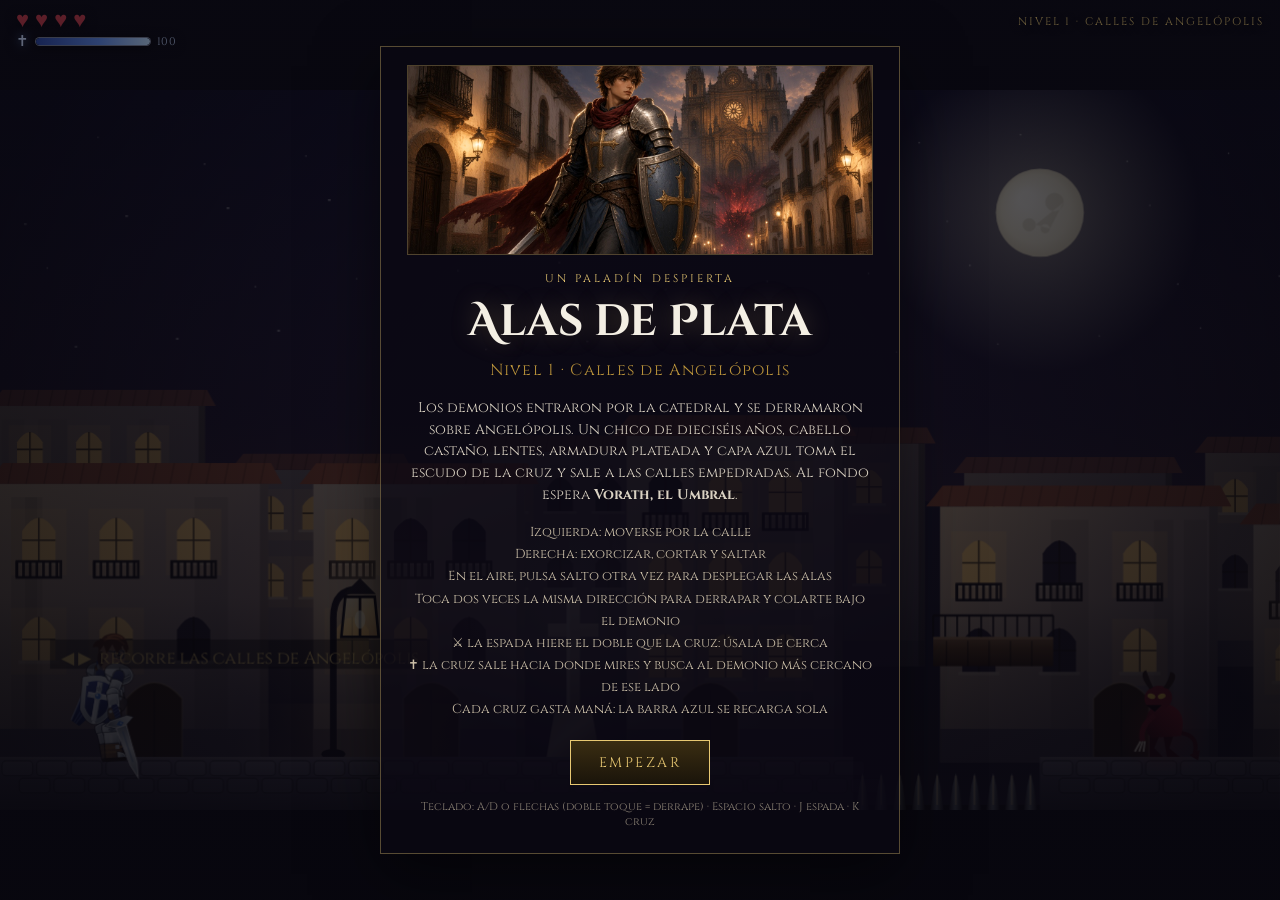
==== index.html @ fd9410d7 "Juego 2D Angelopolis: nivel 1, heroe con rig articulado, exorcismo y jefe" ====
<!DOCTYPE html>
<html lang="es">
<head>
  <meta charset="UTF-8" />
  <meta name="viewport" content="width=device-width, initial-scale=1, maximum-scale=1, user-scalable=no, viewport-fit=cover" />
  <meta name="apple-mobile-web-app-capable" content="yes" />
  <meta name="mobile-web-app-capable" content="yes" />
  <meta name="theme-color" content="#07060d" />
  <title>Alas de Plata — Angelópolis</title>
  <link rel="preconnect" href="https://fonts.googleapis.com" />
  <link rel="preconnect" href="https://fonts.gstatic.com" crossorigin />
  <link href="https://fonts.googleapis.com/css2?family=Cinzel:wght@500;700&family=Cinzel+Decorative:wght@700&display=swap" rel="stylesheet" />
  <link rel="stylesheet" href="css/style.css" />
</head>
<body>
  <div id="app">
    <canvas id="game" width="960" height="540" aria-label="Juego de plataformas Alas de Plata"></canvas>

    <div id="hud" hidden>
      <div class="gauges">
        <div id="hearts" aria-label="Vida"></div>
        <div id="mana" aria-label="Maná de fe">
          <span class="mana-sigil">✝</span>
          <div class="mana-track"><div class="mana-fill" id="mana-fill"></div></div>
          <span class="mana-value" id="mana-value">100</span>
        </div>
      </div>
      <div id="level-tag">Nivel 1 · Calles de Angelópolis</div>
    </div>

    <div id="touch" hidden>
      <div class="cluster left">
        <button type="button" class="btn move" data-action="left" aria-label="Izquierda">◀</button>
        <button type="button" class="btn move" data-action="right" aria-label="Derecha">▶</button>
      </div>
      <div class="cluster right">
        <div class="stack">
          <button type="button" class="btn cross" id="btn-cross" data-action="cross" aria-label="Lanzar cruz y exorcizar">✝<span>exorcizar</span></button>
          <button type="button" class="btn attack" data-action="attack" aria-label="Atacar">⚔</button>
        </div>
        <button type="button" class="btn jump" data-action="jump" aria-label="Saltar">▲<span>salto</span></button>
      </div>
    </div>

    <div id="overlay" class="overlay">
      <div class="panel" id="panel-start">
        <img class="keyart" src="assets/angelopolis-keyart.png" alt="Joven paladín de armadura plateada con escudo de cruz en las calles de Angelópolis" />
        <p class="kicker">Un paladín despierta</p>
        <h1>Alas de Plata</h1>
        <p class="subtitle">Nivel 1 · Calles de Angelópolis</p>
        <p class="story">
          Los demonios entraron por la catedral y se derramaron sobre Angelópolis.
          Un chico de dieciséis años, cabello castaño, lentes, armadura plateada
          y capa azul toma el escudo de la cruz y sale a las calles empedradas.
          Al fondo espera
          <strong>Vorath, el Umbral</strong>.
        </p>
        <ul class="hints">
          <li>Izquierda: moverse por la calle</li>
          <li>Derecha: exorcizar, cortar y saltar</li>
          <li>En el aire, pulsa salto otra vez para desplegar las alas</li>
          <li>Toca dos veces la misma dirección para derrapar y colarte bajo el demonio</li>
          <li>⚔ la espada hiere el doble que la cruz: úsala de cerca</li>
          <li>✝ la cruz sale hacia donde mires y busca al demonio más cercano de ese lado</li>
          <li>Cada cruz gasta maná: la barra azul se recarga sola</li>
        </ul>
        <button type="button" class="cta" id="btn-start">Empezar</button>
        <p class="fine">Teclado: A/D o flechas (doble toque = derrape) · Espacio salto · J espada · K cruz</p>
      </div>

      <div class="panel" id="panel-dead" hidden>
        <h2>Caíste</h2>
        <p class="story">Las campanas callan y la calle reclama otra alma. Levántate, paladín.</p>
        <button type="button" class="cta" id="btn-retry">Reintentar</button>
      </div>

      <div class="panel" id="panel-win" hidden>
        <p class="kicker">Catedral purificada</p>
        <h2>Vorath ha caído</h2>
        <p class="story">
          La cruz selló el umbral y Angelópolis vuelve a respirar. Las alas se
          pliegan… pero otros barrios aún gritan.
        </p>
        <p class="score" id="win-stats"></p>
        <button type="button" class="cta" id="btn-again">Jugar de nuevo</button>
      </div>
    </div>
  </div>
  <script src="js/game.js"></script>
</body>
</html>
---- css/style.css ----
:root {
  --bg: #07060d;
  --gold: #e8c872;
  --gold-dim: #b9923a;
  --ivory: #f4efe4;
  --blood: #c43c4a;
  --glass: rgba(10, 8, 18, 0.72);
}

* {
  box-sizing: border-box;
  -webkit-tap-highlight-color: transparent;
  user-select: none;
}

html, body {
  margin: 0;
  padding: 0;
  width: 100%;
  height: 100%;
  overflow: hidden;
  background: var(--bg);
  font-family: Cinzel, Palatino, "Times New Roman", serif;
  color: var(--ivory);
  touch-action: none;
}

#app {
  position: relative;
  width: 100%;
  height: 100%;
  display: grid;
  place-items: center;
  background: radial-gradient(ellipse at center, #141022 0%, #07060d 70%);
}

#game {
  display: block;
  width: 100%;
  height: 100%;
  object-fit: contain;
  background: #0b0a14;
}

#hud {
  position: absolute;
  top: 0;
  left: 0;
  right: 0;
  display: flex;
  justify-content: space-between;
  align-items: flex-start;
  padding: max(10px, env(safe-area-inset-top)) 16px 0;
  pointer-events: none;
  z-index: 3;
}

.gauges {
  display: flex;
  flex-direction: column;
  gap: 2px;
}

#hearts,
#mana {
  display: flex;
  gap: 6px;
  align-items: center;
  filter: drop-shadow(0 2px 6px rgba(0, 0, 0, 0.7));
}

.mana-sigil {
  font-size: 15px;
  line-height: 1;
  color: #cfe0ff;
  text-shadow: 0 0 10px rgba(120, 170, 255, 0.7);
}

.mana-track {
  width: 116px;
  height: 9px;
  border: 1px solid rgba(214, 226, 255, 0.55);
  border-radius: 5px;
  background: rgba(10, 16, 34, 0.75);
  overflow: hidden;
  box-shadow: inset 0 0 6px rgba(0, 0, 0, 0.8);
}

.mana-fill {
  height: 100%;
  width: 100%;
  border-radius: 4px;
  background: linear-gradient(90deg, #2c4aa8, #5f8ef0 55%, #bfe0ff);
  box-shadow: 0 0 8px rgba(120, 170, 255, 0.7);
  transition: width 0.08s linear;
}

.mana-value {
  font-size: 11px;
  letter-spacing: 0.04em;
  color: #b9cdf2;
  min-width: 22px;
}

.heart {
  width: auto;
  height: auto;
  font-size: 22px;
  line-height: 1;
  color: var(--blood);
  clip-path: none;
  background: none;
}

.heart.empty {
  color: #3a2430;
  background: none;
  opacity: 0.75;
}

#level-tag {
  font-size: 11px;
  letter-spacing: 0.18em;
  text-transform: uppercase;
  color: var(--gold);
  text-shadow: 0 2px 8px #000;
  padding-top: 4px;
}

#touch {
  position: absolute;
  inset: 0;
  z-index: 4;
  pointer-events: none;
}

.cluster {
  position: absolute;
  bottom: max(18px, env(safe-area-inset-bottom));
  display: flex;
  gap: 14px;
  pointer-events: none;
}

.cluster.left {
  left: max(14px, env(safe-area-inset-left));
}

.cluster.right {
  right: max(14px, env(safe-area-inset-right));
  align-items: flex-end;
}

.stack {
  display: flex;
  flex-direction: column;
  gap: 12px;
  align-items: center;
}

.btn {
  pointer-events: auto;
  width: 76px;
  height: 76px;
  border-radius: 50%;
  border: 2px solid rgba(232, 200, 114, 0.55);
  background: radial-gradient(circle at 35% 30%, rgba(80, 70, 110, 0.55), rgba(12, 10, 22, 0.72));
  color: var(--ivory);
  font-size: 28px;
  display: grid;
  place-items: center;
  box-shadow: 0 8px 20px rgba(0, 0, 0, 0.45), inset 0 1px 0 rgba(255, 255, 255, 0.12);
  backdrop-filter: blur(6px);
  cursor: pointer;
}

.btn.jump {
  width: 92px;
  height: 92px;
  font-size: 30px;
  border-color: rgba(232, 200, 114, 0.85);
  background: radial-gradient(circle at 35% 30%, rgba(120, 96, 40, 0.55), rgba(20, 14, 8, 0.78));
}

.btn.jump span {
  display: block;
  font-size: 9px;
  letter-spacing: 0.16em;
  text-transform: uppercase;
  margin-top: -6px;
}

.btn.attack {
  width: 70px;
  height: 70px;
}

.btn.cross {
  width: 70px;
  height: 70px;
  font-size: 26px;
  color: #ffeeb8;
  border-color: rgba(255, 238, 184, 0.8);
  background: radial-gradient(circle at 35% 30%, rgba(255, 226, 150, 0.35), rgba(30, 22, 12, 0.8));
  box-shadow: 0 8px 20px rgba(0, 0, 0, 0.45), 0 0 18px rgba(255, 224, 150, 0.25);
}

.btn.cross.no-mana {
  opacity: 0.4;
  border-color: rgba(160, 160, 160, 0.5);
  box-shadow: none;
}

.btn.cross span {
  display: block;
  font-size: 8px;
  letter-spacing: 0.14em;
  text-transform: uppercase;
  margin-top: -4px;
  color: #e8d9a8;
}

.btn:active,
.btn.is-down {
  transform: scale(0.94);
  background: radial-gradient(circle at 35% 30%, rgba(232, 200, 114, 0.4), rgba(40, 28, 10, 0.8));
}

.overlay {
  position: absolute;
  inset: 0;
  z-index: 6;
  display: grid;
  place-items: center;
  background: linear-gradient(180deg, rgba(7, 6, 13, 0.55), rgba(7, 6, 13, 0.82));
  padding: 24px;
}

.overlay[hidden] {
  display: none;
}

.panel {
  width: min(520px, 100%);
  max-height: 100%;
  overflow-y: auto;
  background: var(--glass);
  border: 1px solid rgba(232, 200, 114, 0.35);
  padding: 28px 26px 24px;
  text-align: center;
  box-shadow: 0 20px 60px rgba(0, 0, 0, 0.5);
}

.panel[hidden] {
  display: none;
}

.keyart {
  display: block;
  width: 100%;
  height: clamp(110px, 22vh, 190px);
  object-fit: cover;
  object-position: center 30%;
  border: 1px solid rgba(232, 200, 114, 0.3);
  margin: -10px 0 16px;
  filter: saturate(1.05) contrast(1.05);
}

.score {
  margin: 0 0 16px;
  color: var(--gold);
  letter-spacing: 0.12em;
  font-size: 13px;
  text-transform: uppercase;
}

.kicker {
  margin: 0 0 6px;
  letter-spacing: 0.28em;
  text-transform: uppercase;
  font-size: 11px;
  color: var(--gold);
}

h1, h2 {
  font-family: "Cinzel Decorative", Cinzel, serif;
  margin: 0 0 8px;
  font-weight: 700;
  color: var(--ivory);
  text-shadow: 0 0 24px rgba(232, 200, 114, 0.25);
}

h1 { font-size: clamp(28px, 6vw, 44px); }
h2 { font-size: clamp(24px, 5vw, 36px); }

.subtitle {
  margin: 0 0 16px;
  color: var(--gold-dim);
  letter-spacing: 0.08em;
}

.story {
  margin: 0 0 16px;
  line-height: 1.55;
  font-size: 14px;
  color: #d9d1c2;
}

.hints {
  list-style: none;
  padding: 0;
  margin: 0 0 20px;
  font-size: 13px;
  color: #cbbfa8;
  line-height: 1.7;
}

.cta {
  appearance: none;
  border: 1px solid var(--gold);
  background: linear-gradient(180deg, #3a2d12, #1a140a);
  color: var(--gold);
  font-family: Cinzel, serif;
  letter-spacing: 0.18em;
  text-transform: uppercase;
  padding: 12px 28px;
  font-size: 14px;
  cursor: pointer;
}

.cta:active {
  transform: translateY(1px);
}

.fine {
  margin: 14px 0 0;
  font-size: 11px;
  color: #8a8174;
}

@media (max-height: 620px) {
  .panel { padding: 16px 20px 18px; }
  .keyart { height: clamp(84px, 15vh, 118px); margin-bottom: 10px; }
  h1 { font-size: clamp(24px, 5vw, 34px); }
  .subtitle { margin-bottom: 10px; }
  .story { font-size: 13px; margin-bottom: 10px; }
  .hints { margin-bottom: 12px; line-height: 1.5; }
  .fine { margin-top: 10px; }
}

@media (max-height: 430px) {
  .story, .hints, .fine, .keyart { display: none; }
  .panel { padding: 16px 18px; }
  .btn { width: 60px; height: 60px; }
  .btn.attack, .btn.cross { width: 58px; height: 58px; }
  .btn.jump { width: 74px; height: 74px; }
  .stack { gap: 8px; }
}

@media (min-width: 900px) {
  .btn { opacity: 0.85; }
}
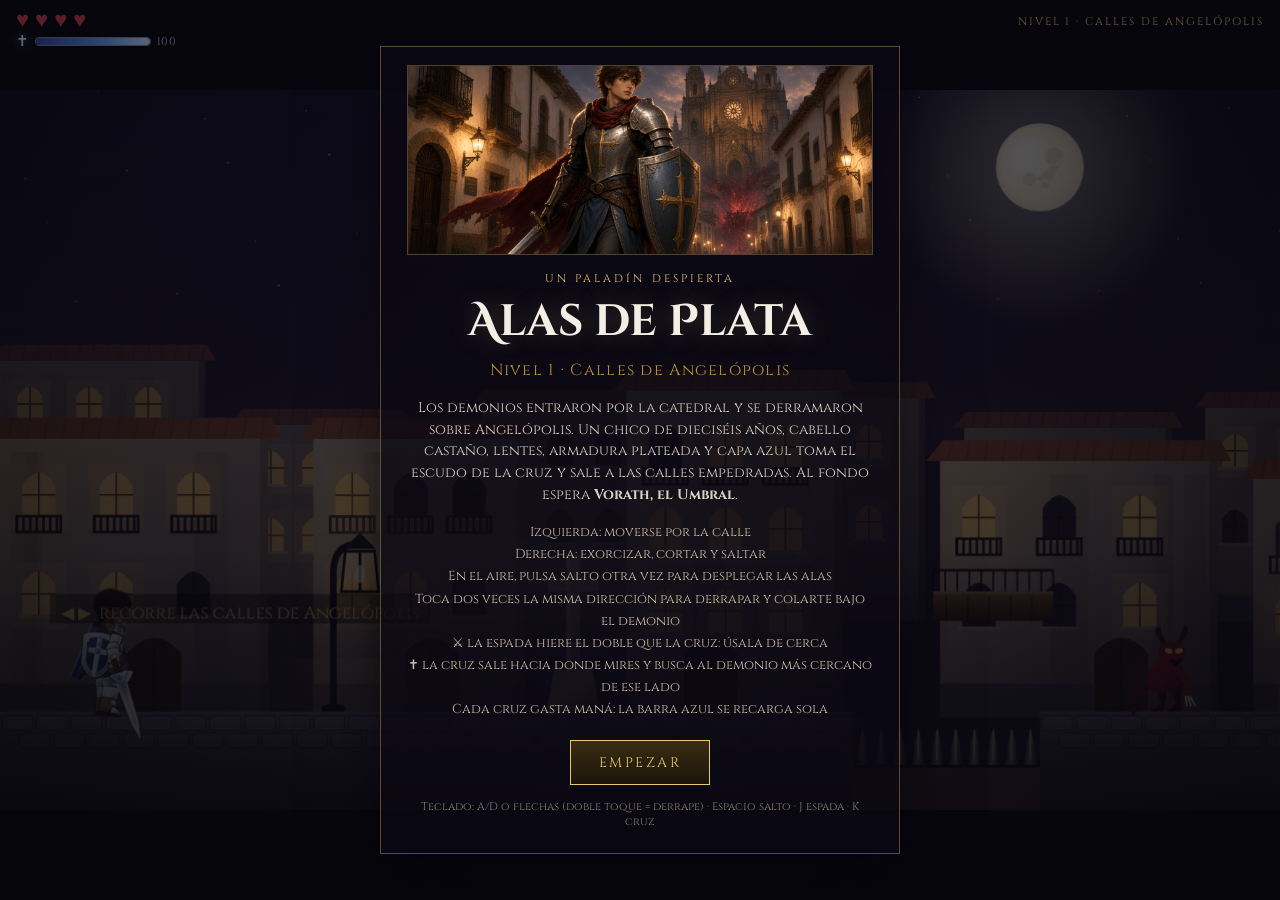
==== commit d0679588: "Punto de restauracion: graficos, rig y movil estables - Canvas con letterbox 16:9 (fitBuffer) para C" ====
--- a/index.html
+++ b/index.html
@@ -86,6 +86,8 @@
       </div>
     </div>
   </div>
+  <script src="assets/head-sprite.js"></script>
+  <script src="assets/pauldron-sprite.js"></script>
   <script src="js/game.js"></script>
 </body>
 </html>
--- a/css/style.css
+++ b/css/style.css
@@ -18,15 +18,23 @@
   padding: 0;
   width: 100%;
   height: 100%;
+  /* position: fixed evita que el body se desplace cuando la barra de
+     Chrome movil aparece/desaparece al girar o hacer scroll. */
+  position: fixed;
+  inset: 0;
   overflow: hidden;
+  overscroll-behavior: none;
   background: var(--bg);
   font-family: Cinzel, Palatino, "Times New Roman", serif;
   color: var(--ivory);
   touch-action: none;
+  -webkit-user-select: none;
+  user-select: none;
 }
 
 #app {
-  position: relative;
+  position: fixed;
+  inset: 0;
   width: 100%;
   height: 100%;
   display: grid;
@@ -36,9 +44,10 @@
 
 #game {
   display: block;
-  width: 100%;
-  height: 100%;
-  object-fit: contain;
+  max-width: 100%;
+  max-height: 100%;
+  /* El tamano exacto en px lo fija JS (fitBuffer) para letterbox 16:9.
+     El fondo de #app rellena las barras superior/inferior. */
   background: #0b0a14;
 }
 
@@ -172,6 +181,9 @@
   box-shadow: 0 8px 20px rgba(0, 0, 0, 0.45), inset 0 1px 0 rgba(255, 255, 255, 0.12);
   backdrop-filter: blur(6px);
   cursor: pointer;
+  touch-action: none;
+  -webkit-user-select: none;
+  user-select: none;
 }
 
 .btn.jump {
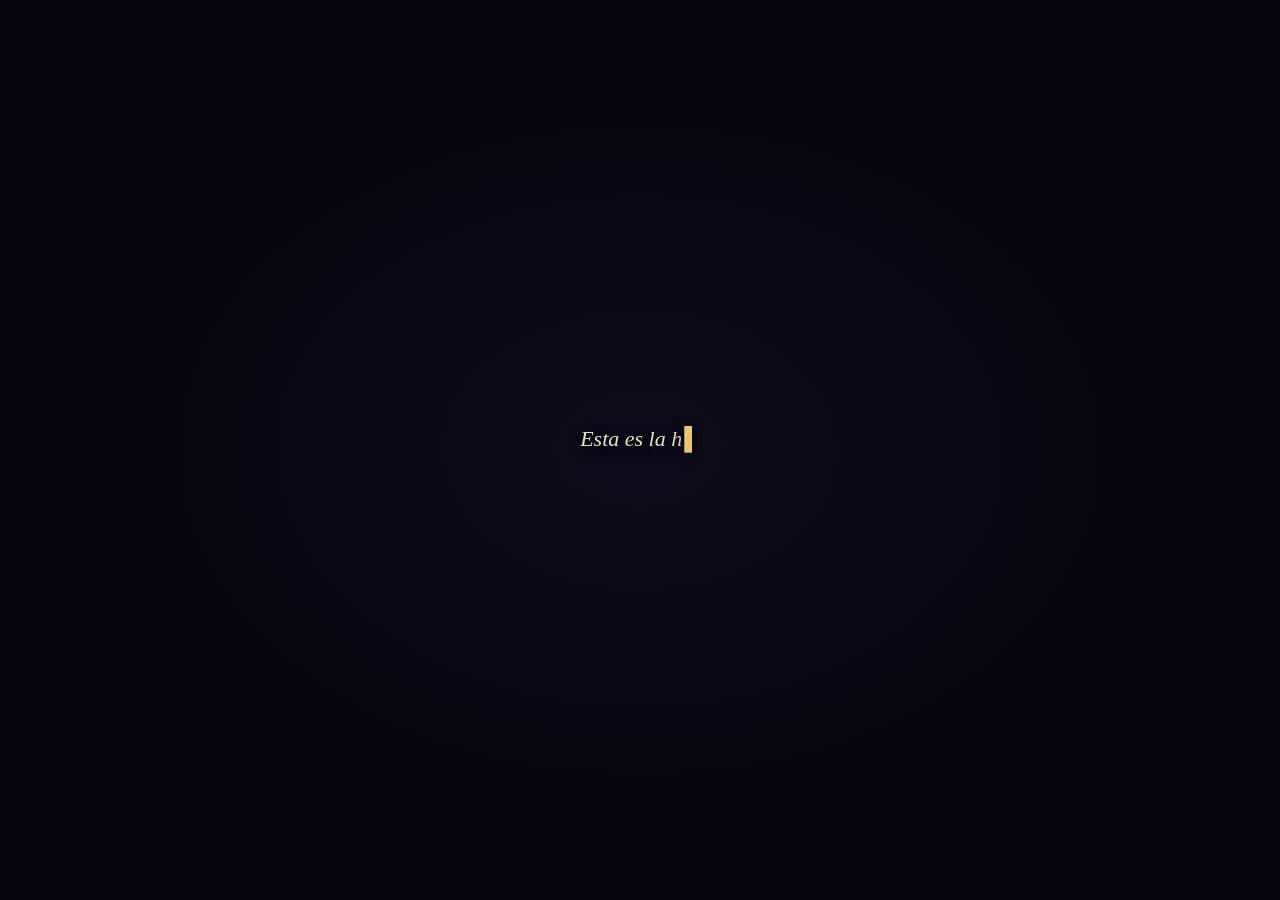
==== commit b6bf35ab: "Intro cinematografica: historia en cursiva con efecto maquina de escribir - Overlay #intro antes del" ====
--- a/index.html
+++ b/index.html
@@ -39,6 +39,13 @@
           <button type="button" class="btn attack" data-action="attack" aria-label="Atacar">⚔</button>
         </div>
         <button type="button" class="btn jump" data-action="jump" aria-label="Saltar">▲<span>salto</span></button>
+      </div>
+    </div>
+
+    <div id="intro" class="intro">
+      <div class="intro-inner">
+        <p id="intro-text" class="intro-text"></p>
+        <button type="button" class="cta intro-cta" id="btn-intro-continue" hidden>Continuar</button>
       </div>
     </div>
 
--- a/css/style.css
+++ b/css/style.css
@@ -238,6 +238,49 @@
   background: radial-gradient(circle at 35% 30%, rgba(232, 200, 114, 0.4), rgba(40, 28, 10, 0.8));
 }
 
+/* --- Intro cinematográfica (texto que se escribe solo) --- */
+.intro {
+  position: fixed;
+  inset: 0;
+  z-index: 9;
+  display: grid;
+  place-items: center;
+  background: radial-gradient(ellipse at center, #0c0a18 0%, #05040a 75%);
+  padding: 24px;
+  text-align: center;
+}
+.intro[hidden] { display: none; }
+
+.intro-inner {
+  width: min(640px, 100%);
+  max-height: 100%;
+  overflow-y: auto;
+}
+
+.intro-text {
+  font-style: italic;
+  font-family: Palatino, "Times New Roman", serif;
+  font-size: clamp(17px, 2.6vw, 22px);
+  line-height: 1.85;
+  color: #e9e0c8;
+  text-shadow: 0 2px 10px rgba(0, 0, 0, 0.8);
+  white-space: pre-line;
+  min-height: 1em;
+  margin: 0 0 22px;
+}
+/* Cursor parpadeante de maquina de escribir. */
+.intro-text::after {
+  content: "▌";
+  margin-left: 2px;
+  color: var(--gold);
+  animation: blink 0.9s steps(1) infinite;
+}
+.intro-text.done::after { content: ""; }
+@keyframes blink { 50% { opacity: 0; } }
+
+.intro-cta { margin-top: 6px; }
+.intro-cta[hidden] { display: none; }
+
 .overlay {
   position: absolute;
   inset: 0;
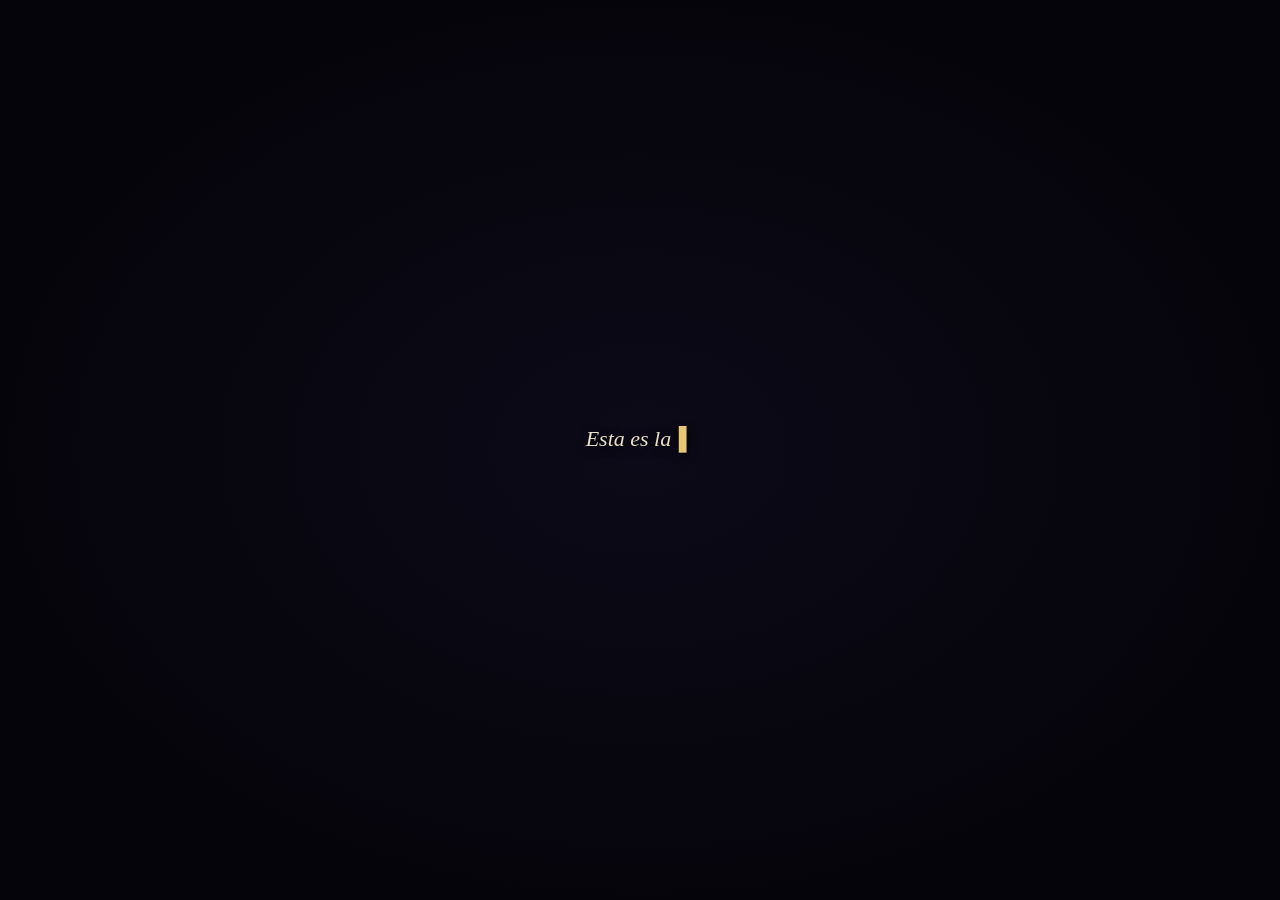
==== commit 17d258a1: "Caballero por sprites IA, rezo con mana, boss en la catedral - Integra sprites IA recortados del cab" ====
--- a/index.html
+++ b/index.html
@@ -30,13 +30,21 @@
 
     <div id="touch" hidden>
       <div class="cluster left">
-        <button type="button" class="btn move" data-action="left" aria-label="Izquierda">◀</button>
-        <button type="button" class="btn move" data-action="right" aria-label="Derecha">▶</button>
+        <div class="stack">
+          <button type="button" class="btn jump" data-action="jump" aria-label="Saltar">▲<span>salto</span></button>
+          <div class="row">
+            <button type="button" class="btn move" data-action="left" aria-label="Izquierda">◀</button>
+            <button type="button" class="btn move" data-action="right" aria-label="Derecha">▶</button>
+          </div>
+        </div>
       </div>
       <div class="cluster right">
         <div class="stack">
           <button type="button" class="btn cross" id="btn-cross" data-action="cross" aria-label="Lanzar cruz y exorcizar">✝<span>exorcizar</span></button>
-          <button type="button" class="btn attack" data-action="attack" aria-label="Atacar">⚔</button>
+          <div class="row">
+            <button type="button" class="btn attack" data-action="attack" aria-label="Atacar">⚔</button>
+            <button type="button" class="btn prayer" id="btn-prayer" data-action="prayer" aria-label="Rezar para recuperar maná">🙏<span>oración</span></button>
+          </div>
         </div>
         <button type="button" class="btn jump" data-action="jump" aria-label="Saltar">▲<span>salto</span></button>
       </div>
@@ -67,12 +75,13 @@
           <li>Derecha: exorcizar, cortar y saltar</li>
           <li>En el aire, pulsa salto otra vez para desplegar las alas</li>
           <li>Toca dos veces la misma dirección para derrapar y colarte bajo el demonio</li>
-          <li>⚔ la espada hiere el doble que la cruz: úsala de cerca</li>
+          <li>⚔ la espada hiere el triple que la cruz y tiene más alcance: úsala de cerca</li>
           <li>✝ la cruz sale hacia donde mires y busca al demonio más cercano de ese lado</li>
-          <li>Cada cruz gasta maná: la barra azul se recarga sola</li>
+          <li>🙏 oración: reza (arrodillándose) para recuperar el maná; sin rezar no se recarga</li>
+          <li>Cada cruz gasta maná: la barra azul SOLO sube rezando</li>
         </ul>
         <button type="button" class="cta" id="btn-start">Empezar</button>
-        <p class="fine">Teclado: A/D o flechas (doble toque = derrape) · Espacio salto · J espada · K cruz</p>
+        <p class="fine">Teclado: A/D o flechas (doble toque = derrape) · Espacio salto · J espada · K cruz · Q oración</p>
       </div>
 
       <div class="panel" id="panel-dead" hidden>
--- a/css/style.css
+++ b/css/style.css
@@ -167,6 +167,27 @@
   align-items: center;
 }
 
+.row {
+  display: flex;
+  flex-direction: row;
+  gap: 16px;
+  align-items: center;
+}
+
+/* Botones de mover: mas grandes para que sean faciles de pulsar en movil. */
+.btn.move {
+  width: 88px;
+  height: 88px;
+  font-size: 34px;
+}
+
+/* Salto del lado izquierdo: un poco menor que el principal para no estorbar. */
+.cluster.left .btn.jump {
+  width: 80px;
+  height: 80px;
+  font-size: 28px;
+}
+
 .btn {
   pointer-events: auto;
   width: 76px;
@@ -223,6 +244,24 @@
   box-shadow: none;
 }
 
+.btn.prayer {
+  width: 70px;
+  height: 70px;
+  font-size: 24px;
+  color: #eaf2ff;
+  border-color: rgba(220, 232, 255, 0.8);
+  background: radial-gradient(circle at 35% 30%, rgba(190, 210, 255, 0.35), rgba(20, 24, 40, 0.8));
+  box-shadow: 0 8px 20px rgba(0, 0, 0, 0.45), 0 0 18px rgba(190, 210, 255, 0.25);
+}
+.btn.prayer span {
+  display: block;
+  font-size: 8px;
+  letter-spacing: 0.14em;
+  text-transform: uppercase;
+  margin-top: -4px;
+  color: #d8e2f5;
+}
+
 .btn.cross span {
   display: block;
   font-size: 8px;
@@ -407,9 +446,12 @@
   .story, .hints, .fine, .keyart { display: none; }
   .panel { padding: 16px 18px; }
   .btn { width: 60px; height: 60px; }
+  .btn.move { width: 72px; height: 72px; font-size: 28px; }
   .btn.attack, .btn.cross { width: 58px; height: 58px; }
   .btn.jump { width: 74px; height: 74px; }
+  .cluster.left .btn.jump { width: 64px; height: 64px; }
   .stack { gap: 8px; }
+  .row { gap: 10px; }
 }
 
 @media (min-width: 900px) {
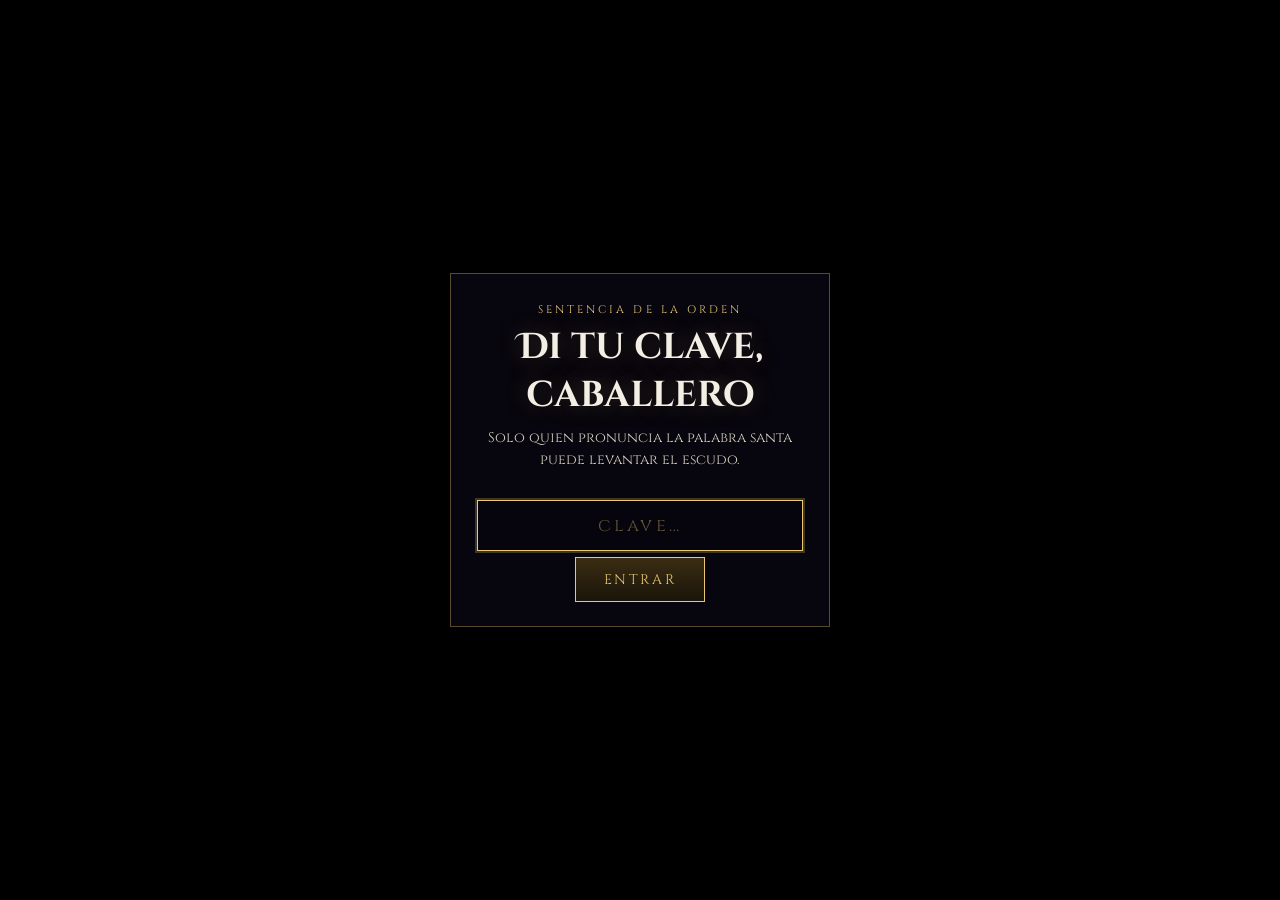
==== commit 67a5392b: "Puerta de clave, bordes laterales en landscape, audio del intro y canto de rezo - Puerta de clave al" ====
--- a/index.html
+++ b/index.html
@@ -50,14 +50,25 @@
       </div>
     </div>
 
-    <div id="intro" class="intro">
+    <div id="gate" class="overlay gate">
+      <div class="panel gate-panel">
+        <p class="kicker">Sentencia de la orden</p>
+        <h2>Di tu clave, caballero</h2>
+        <p class="story">Solo quien pronuncia la palabra santa puede levantar el escudo.</p>
+        <input type="text" id="gate-input" class="gate-input" autocomplete="off" autocapitalize="off" spellcheck="false" placeholder="clave…" aria-label="Clave del caballero" />
+        <p id="gate-error" class="gate-error" hidden>Clave equivocada. La orden no te reconoce.</p>
+        <button type="button" class="cta" id="btn-gate">Entrar</button>
+      </div>
+    </div>
+
+    <div id="intro" class="intro" hidden>
       <div class="intro-inner">
         <p id="intro-text" class="intro-text"></p>
         <button type="button" class="cta intro-cta" id="btn-intro-continue" hidden>Continuar</button>
       </div>
     </div>
 
-    <div id="overlay" class="overlay">
+    <div id="overlay" class="overlay" hidden>
       <div class="panel" id="panel-start">
         <img class="keyart" src="assets/angelopolis-keyart.png" alt="Joven paladín de armadura plateada con escudo de cruz en las calles de Angelópolis" />
         <p class="kicker">Un paladín despierta</p>
@@ -105,5 +116,6 @@
   <script src="assets/head-sprite.js"></script>
   <script src="assets/pauldron-sprite.js"></script>
   <script src="js/game.js"></script>
+  <audio id="intro-voice" src="assets/audio/intro.mp3" preload="auto"></audio>
 </body>
 </html>
--- a/css/style.css
+++ b/css/style.css
@@ -426,6 +426,41 @@
   transform: translateY(1px);
 }
 
+.gate-panel {
+  width: min(380px, 100%);
+}
+
+/* Fondo negro puro para la puerta de la clave. */
+.gate {
+  background: #000;
+}
+
+.gate-input {
+  width: 100%;
+  box-sizing: border-box;
+  margin: 14px 0 6px;
+  padding: 12px 14px;
+  background: rgba(7, 6, 13, 0.7);
+  border: 1px solid rgba(232, 200, 114, 0.45);
+  color: var(--gold);
+  font-family: Cinzel, serif;
+  letter-spacing: 0.22em;
+  text-align: center;
+  font-size: 18px;
+  text-transform: lowercase;
+  outline: none;
+}
+.gate-input::placeholder { color: rgba(232, 200, 114, 0.4); letter-spacing: 0.18em; }
+.gate-input:focus { border-color: var(--gold); box-shadow: 0 0 0 2px rgba(232, 200, 114, 0.25); }
+
+.gate-error {
+  margin: 4px 0 10px;
+  color: #d65a4a;
+  font-size: 12px;
+  letter-spacing: 0.08em;
+}
+.gate-error[hidden] { display: none; }
+
 .fine {
   margin: 14px 0 0;
   font-size: 11px;
